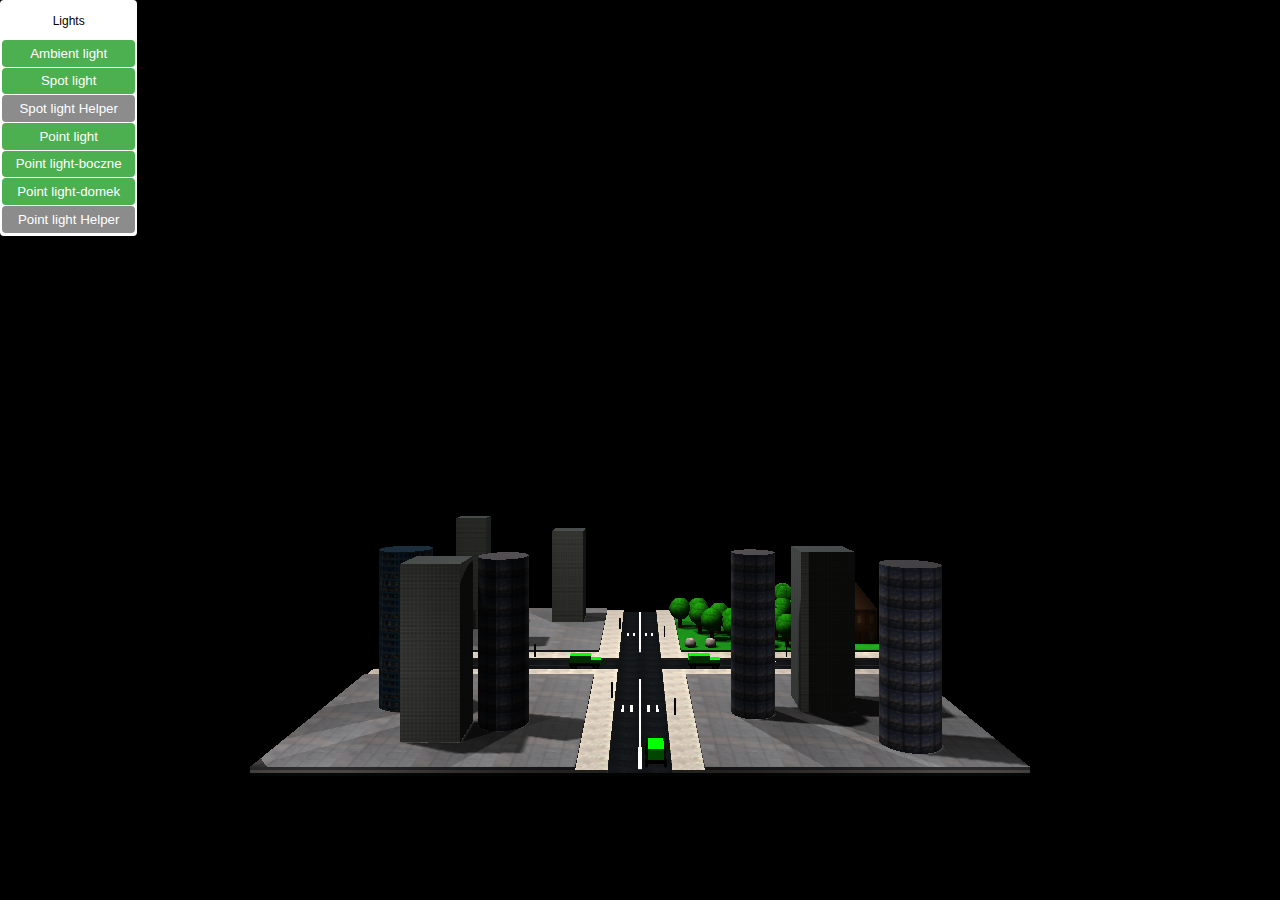
==== index.html @ b3ef4231 "Add files via upload" ====
<!DOCTYPE html>
<html lang="en">
<head>
<meta charset="utf-8">
<title>Miasto</title>
<link type="text/css" rel="stylesheet" href="Miasto.css">

<script src="js/three.js"></script>
<script src="js/OrbitControls.js"></script>
</head>

<body>
<div id="controls">
  <div>
    <p>Lights</p>
    <input type="button" value="Ambient light" id="ambient-light" class="active" title="Ambient light on/off">
    <br>
    <input type="button" value="Spot light" id="spot-light" class="active" title="Spot light on/off">
    <br>
    <input type="button" value="Spot light Helper" id="spot-light-helper" class="inactive" title="Spot light helper on/off">
    <br>
    <input type="button" value="Point light" id="point-light" class="active" title="Point light on/off">
    <br>
    <input type="button" value="Point light-boczne" id="point-light-boczne" class="active" title="Point light-boczne on/off">
    <br>
    <input type="button" value="Point light-domek" id="point-light-domek" class="active" title="Point light-domek on/off">
    <br>
    <input type="button" value="Point light Helper" id="point-light-helper" class="inactive" title="Point light helper on/off">
  </div>
</div>
<div id="WebGL-output"></div>

<script src="Miasto.js"></script>

</body>
</html>
---- Miasto.css ----
body {
  margin: 0;
  overflow: hidden;
}

canvas {
  height: 100%;
  width: 100%;
}

div[id="controls"] {
  background-color: white;
  border: none;
  border-radius: 4px;
  font-family: sans-serif;
  font-size: 12px;
  left: 0;
  padding: 2px;
  position: absolute;
  text-align: center;
  top: 0;
  z-index: 1;
}

input[type="button"] {
  border: none;
  border-radius: 4px;
  color: #FFF;
  cursor: pointer;
  height: 2em;
  margin-bottom: 1px;
  text-align: center;
}

input[id] {
  width: 10em;
}

input[type="button"]:active {
  transform: translateY(1px);
}

.inactive {
  background-color: #8c8c8c;
}

.inactive:hover {
  background-color: #cccccc;
}

.active {
  background-color: #4CAF50;
}

.active:hover {
  background-color: #6cdf70;
}
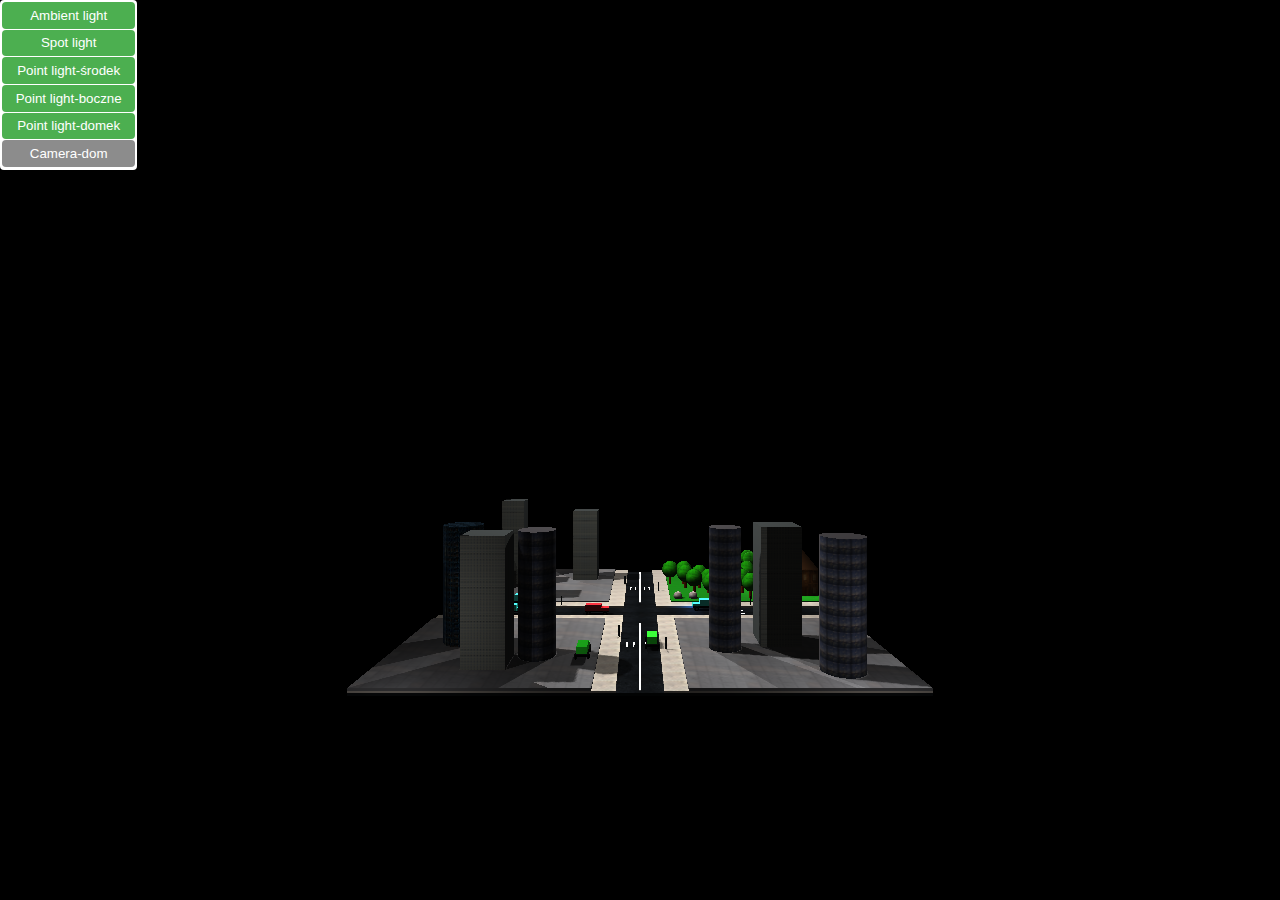
==== commit 0f5dac05: "Add files via upload" ====
--- a/index.html
+++ b/index.html
@@ -12,20 +12,17 @@
 <body>
 <div id="controls">
   <div>
-    <p>Lights</p>
     <input type="button" value="Ambient light" id="ambient-light" class="active" title="Ambient light on/off">
     <br>
     <input type="button" value="Spot light" id="spot-light" class="active" title="Spot light on/off">
     <br>
-    <input type="button" value="Spot light Helper" id="spot-light-helper" class="inactive" title="Spot light helper on/off">
-    <br>
-    <input type="button" value="Point light" id="point-light" class="active" title="Point light on/off">
+    <input type="button" value="Point light-środek" id="point-light-środek" class="active" title="Point light środek on/off">
     <br>
     <input type="button" value="Point light-boczne" id="point-light-boczne" class="active" title="Point light-boczne on/off">
     <br>
     <input type="button" value="Point light-domek" id="point-light-domek" class="active" title="Point light-domek on/off">
     <br>
-    <input type="button" value="Point light Helper" id="point-light-helper" class="inactive" title="Point light helper on/off">
+    <input type="button" value="Camera-dom" id="Camera-dom" class="inactive" title="Camera-dom on/off">
   </div>
 </div>
 <div id="WebGL-output"></div>
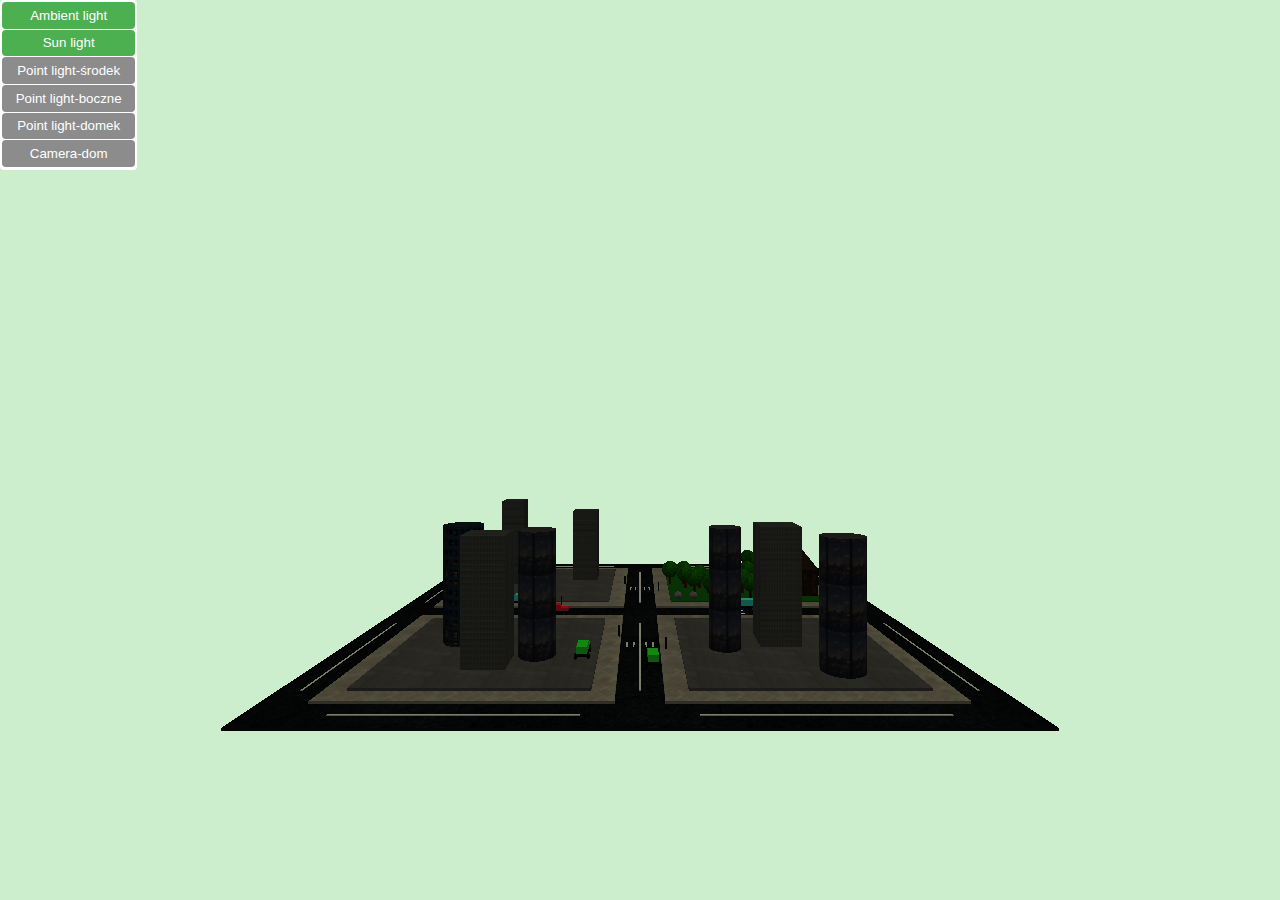
==== commit 795945aa: "Add files via upload" ====
--- a/index.html
+++ b/index.html
@@ -14,13 +14,13 @@
   <div>
     <input type="button" value="Ambient light" id="ambient-light" class="active" title="Ambient light on/off">
     <br>
-    <input type="button" value="Spot light" id="spot-light" class="active" title="Spot light on/off">
+    <input type="button" value="Sun light" id="Sun-light" class="active" title="Sun light on/off">
     <br>
-    <input type="button" value="Point light-środek" id="point-light-środek" class="active" title="Point light środek on/off">
+    <input type="button" value="Point light-środek" id="point-light-środek" class="inactive" title="Point light środek on/off">
     <br>
-    <input type="button" value="Point light-boczne" id="point-light-boczne" class="active" title="Point light-boczne on/off">
+    <input type="button" value="Point light-boczne" id="point-light-boczne" class="inactive" title="Point light-boczne on/off">
     <br>
-    <input type="button" value="Point light-domek" id="point-light-domek" class="active" title="Point light-domek on/off">
+    <input type="button" value="Point light-domek" id="point-light-domek" class="inactive" title="Point light-domek on/off">
     <br>
     <input type="button" value="Camera-dom" id="Camera-dom" class="inactive" title="Camera-dom on/off">
   </div>
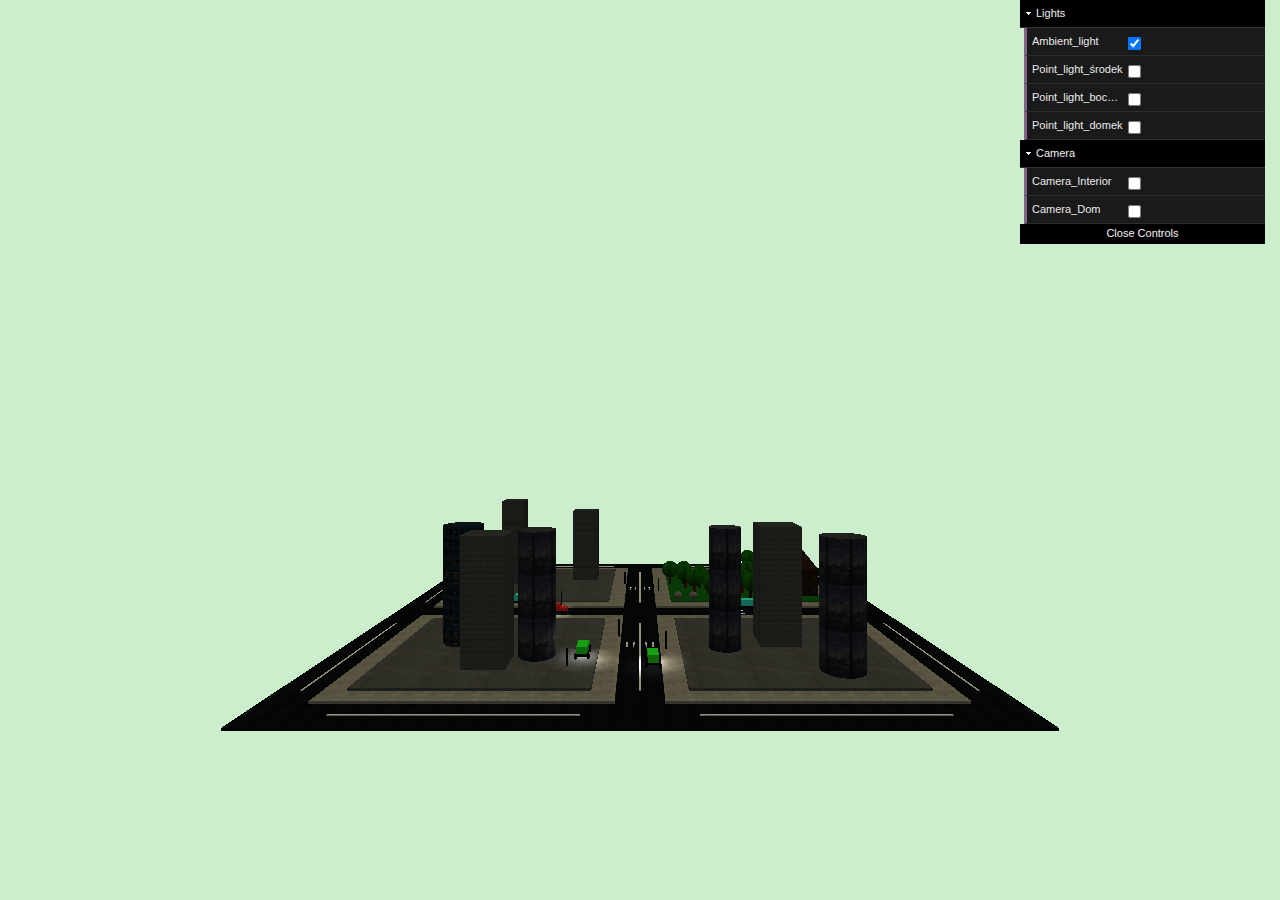
==== commit cb6a4d59: "Add files via upload" ====
--- a/index.html
+++ b/index.html
@@ -4,28 +4,16 @@
 <meta charset="utf-8">
 <title>Miasto</title>
 <link type="text/css" rel="stylesheet" href="Miasto.css">
+<script src='js/dat.gui.min.js'></script>
+
+
+<div id="ThreeJS" style="position: absolute; left:0px; top:0px"></div>
 
 <script src="js/three.js"></script>
 <script src="js/OrbitControls.js"></script>
 </head>
 
 <body>
-<div id="controls">
-  <div>
-    <input type="button" value="Ambient light" id="ambient-light" class="active" title="Ambient light on/off">
-    <br>
-    <input type="button" value="Sun light" id="Sun-light" class="active" title="Sun light on/off">
-    <br>
-    <input type="button" value="Point light-środek" id="point-light-środek" class="inactive" title="Point light środek on/off">
-    <br>
-    <input type="button" value="Point light-boczne" id="point-light-boczne" class="inactive" title="Point light-boczne on/off">
-    <br>
-    <input type="button" value="Point light-domek" id="point-light-domek" class="inactive" title="Point light-domek on/off">
-    <br>
-    <input type="button" value="Camera-dom" id="Camera-dom" class="inactive" title="Camera-dom on/off">
-  </div>
-</div>
-<div id="WebGL-output"></div>
 
 <script src="Miasto.js"></script>
 
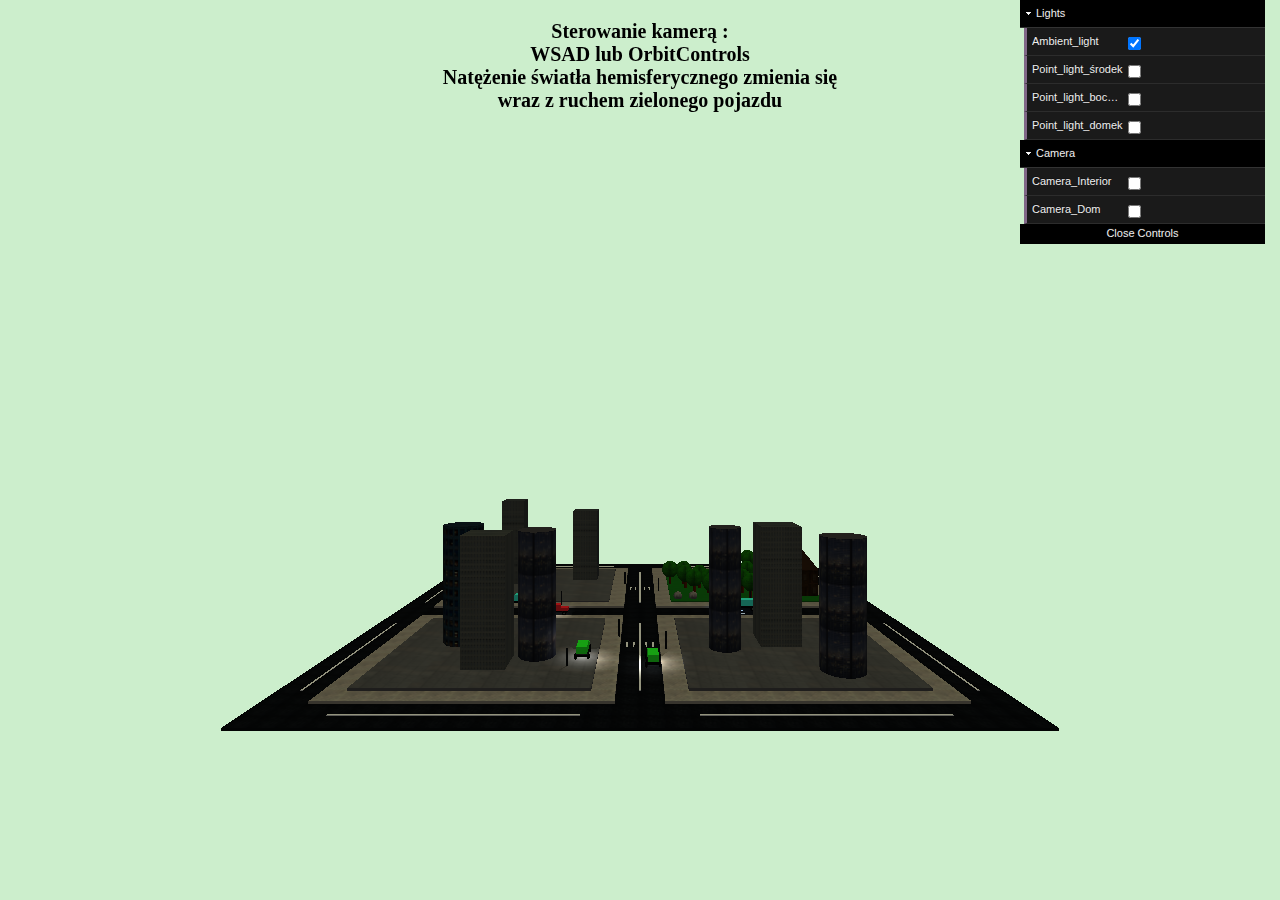
==== commit 690a55c6: "Update index.html" ====
--- a/index.html
+++ b/index.html
@@ -8,6 +8,9 @@
 
 
 <div id="ThreeJS" style="position: absolute; left:0px; top:0px"></div>
+  
+<div id="info">Sterowanie kamerą : <br>WSAD lub OrbitControls <br> Natężenie światła hemisferycznego zmienia się <br> wraz z ruchem zielonego pojazdu  </div>
+
 
 <script src="js/three.js"></script>
 <script src="js/OrbitControls.js"></script>
--- a/Miasto.css
+++ b/Miasto.css
@@ -55,3 +55,13 @@
 .active:hover {
   background-color: #6cdf70;
 }
+#info {
+	position: absolute;
+	top: 20px;
+	width: 100%;
+	text-align: center;
+	z-index: 100;
+	display:block;
+  font-weight: bold;
+  font-size: 20px;
+}
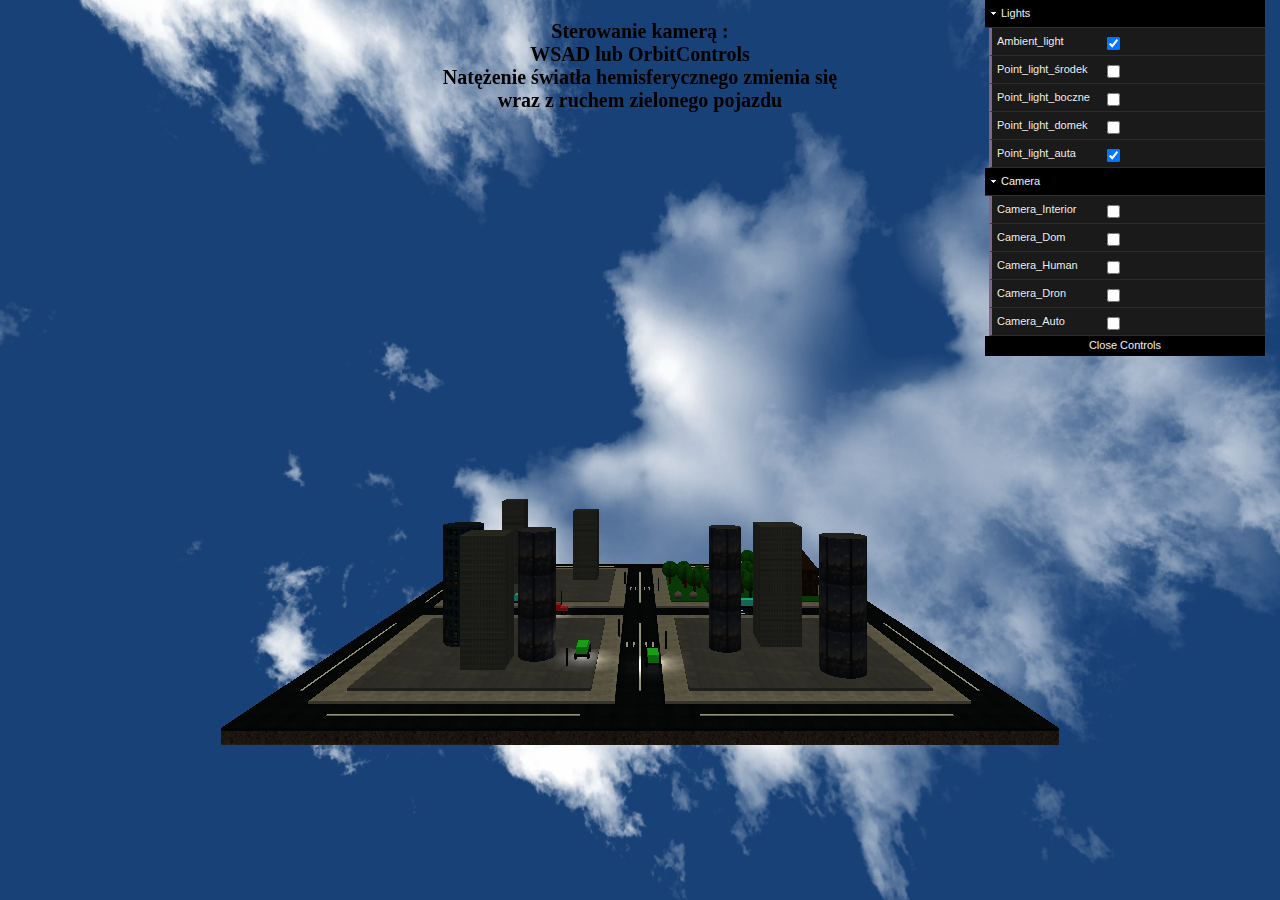
==== commit ae1d201b: "Add files via upload" ====
--- a/index.html
+++ b/index.html
@@ -7,10 +7,9 @@
 <script src='js/dat.gui.min.js'></script>
 
 
-<div id="ThreeJS" style="position: absolute; left:0px; top:0px"></div>
-  
+<div id="ThreeJS"></div>
+
 <div id="info">Sterowanie kamerą : <br>WSAD lub OrbitControls <br> Natężenie światła hemisferycznego zmienia się <br> wraz z ruchem zielonego pojazdu  </div>
-
 
 <script src="js/three.js"></script>
 <script src="js/OrbitControls.js"></script>
--- a/Miasto.css
+++ b/Miasto.css
@@ -6,6 +6,12 @@
 canvas {
   height: 100%;
   width: 100%;
+}
+
+div[id="ThreeJS"]{
+position: absolute; 
+left:0px; 
+top:0px;
 }
 
 div[id="controls"] {
@@ -17,7 +23,7 @@
   left: 0;
   padding: 2px;
   position: absolute;
-  text-align: center;
+  text-align: right;
   top: 0;
   z-index: 1;
 }
@@ -60,8 +66,8 @@
 	top: 20px;
 	width: 100%;
 	text-align: center;
-	z-index: 100;
+	z-index: 0;
 	display:block;
   font-weight: bold;
   font-size: 20px;
-}
+}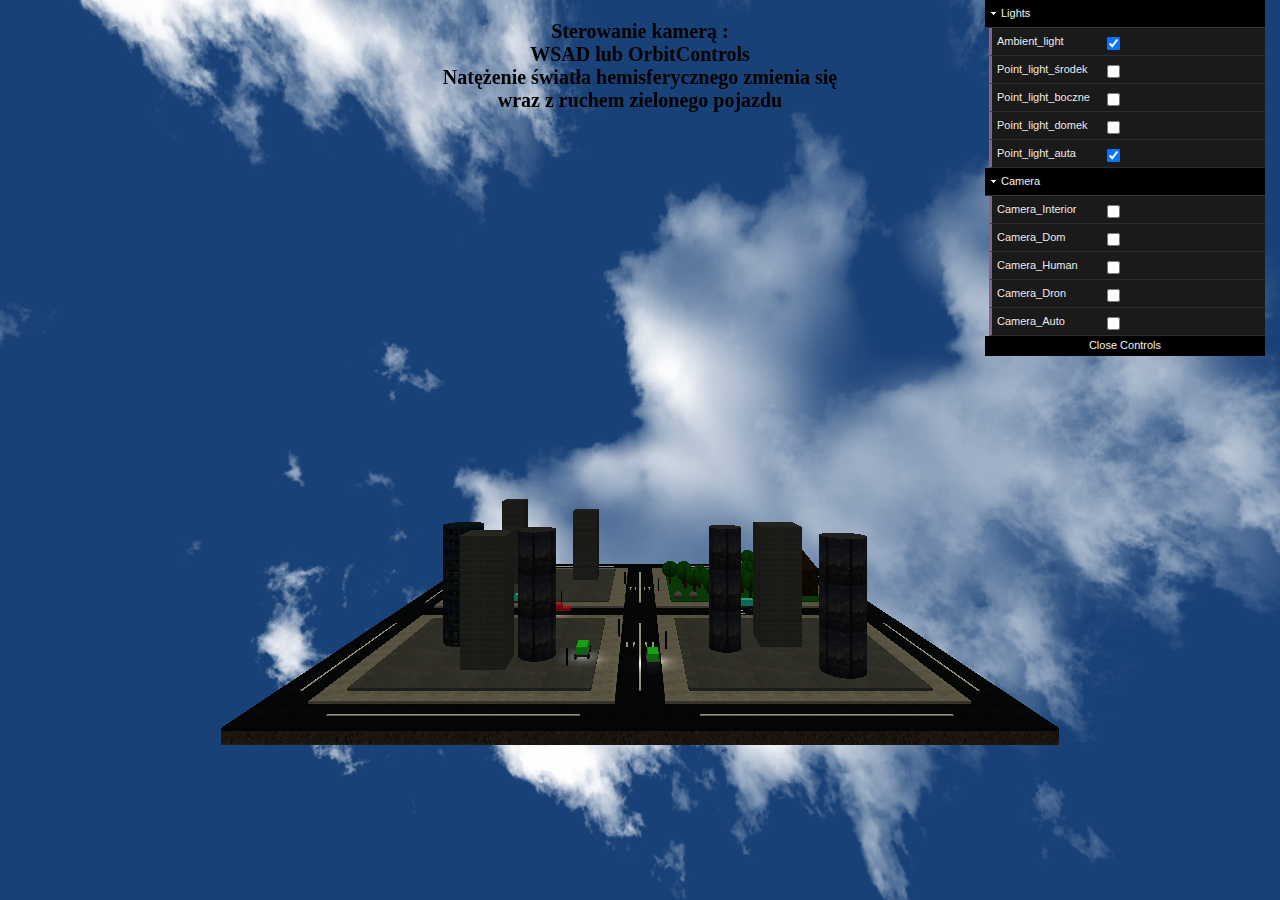
==== commit 66cf8994: "Add files via upload" ====
--- a/index.html
+++ b/index.html
@@ -10,7 +10,9 @@
 <div id="ThreeJS"></div>
 
 <div id="info">Sterowanie kamerą : <br>WSAD lub OrbitControls <br> Natężenie światła hemisferycznego zmienia się <br> wraz z ruchem zielonego pojazdu  </div>
-
+<div id="Interior">Kamera pokazuje wnętrze mieszkania<br> Orbit controls jak i WSAD wyłączone</div>
+<div id="Dom">Kamera skierowana na dom<br> Orbit controls jak i WSAD włączone</div>
+<div id="Human">Kamera symmulująca widok człowieka<br> Orbit controls wyłączone, poruszanie za pomocą AD</div>
 <script src="js/three.js"></script>
 <script src="js/OrbitControls.js"></script>
 </head>
--- a/Miasto.css
+++ b/Miasto.css
@@ -70,4 +70,37 @@
 	display:block;
   font-weight: bold;
   font-size: 20px;
+}
+#Interior {
+  visibility: hidden;
+	position: absolute;
+	top: 100px;
+	width: 100%;
+	text-align: center;
+	z-index: 0;
+	display:block;
+  font-weight: bold;
+  font-size: 20px;
+}
+#Dom {
+  visibility: hidden;
+	position: absolute;
+	top: 20px;
+	width: 100%;
+	text-align: center;
+	z-index: 0;
+	display:block;
+  font-weight: bold;
+  font-size: 20px;
+}
+#Human {
+  visibility: hidden;
+	position: absolute;
+	top: 20px;
+	width: 100%;
+	text-align: center;
+	z-index: 0;
+	display:block;
+  font-weight: bold;
+  font-size: 20px;
 }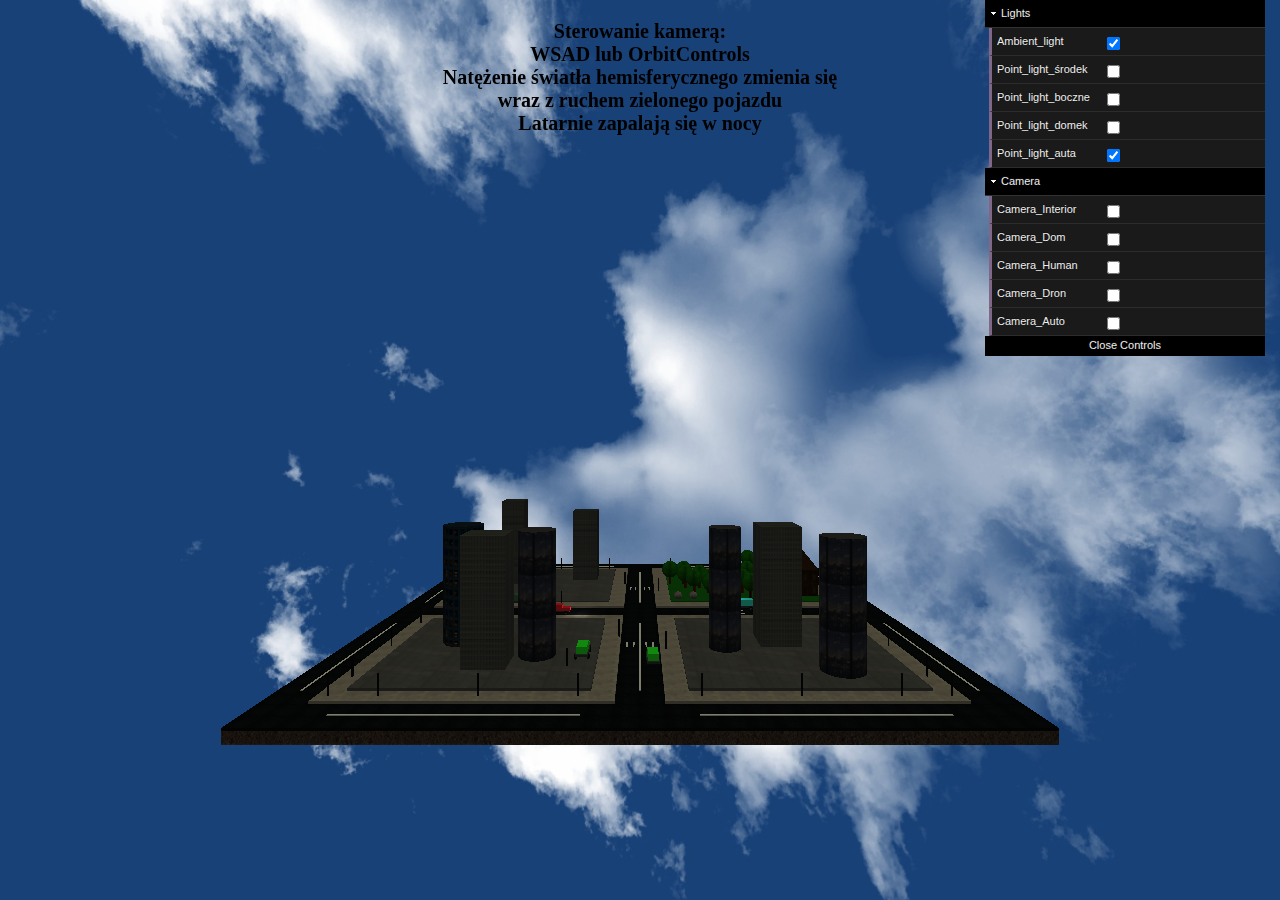
==== commit 6ce8776e: "Add files via upload" ====
--- a/index.html
+++ b/index.html
@@ -9,10 +9,12 @@
 
 <div id="ThreeJS"></div>
 
-<div id="info">Sterowanie kamerą : <br>WSAD lub OrbitControls <br> Natężenie światła hemisferycznego zmienia się <br> wraz z ruchem zielonego pojazdu  </div>
+<div id="info">Sterowanie kamerą: <br>WSAD lub OrbitControls <br> Natężenie światła hemisferycznego zmienia się <br> wraz z ruchem zielonego pojazdu <br> Latarnie zapalają się w nocy  </div>
 <div id="Interior">Kamera pokazuje wnętrze mieszkania<br> Orbit controls jak i WSAD wyłączone</div>
 <div id="Dom">Kamera skierowana na dom<br> Orbit controls jak i WSAD włączone</div>
-<div id="Human">Kamera symmulująca widok człowieka<br> Orbit controls wyłączone, poruszanie za pomocą AD</div>
+<div id="Human">Kamera symulująca widok człowieka<br> Orbit controls wyłączone, poruszanie za pomocą AD</div>
+<div id="Dron">Kamera symulująca widok drona</div>
+<div id="Auto">Kamera symulująca widok auta</div>
 <script src="js/three.js"></script>
 <script src="js/OrbitControls.js"></script>
 </head>
--- a/Miasto.css
+++ b/Miasto.css
@@ -103,4 +103,26 @@
 	display:block;
   font-weight: bold;
   font-size: 20px;
+}
+#Dron {
+  visibility: hidden;
+	position: absolute;
+	top: 20px;
+	width: 100%;
+	text-align: center;
+	z-index: 0;
+	display:block;
+  font-weight: bold;
+  font-size: 20px;
+}
+#Auto {
+  visibility: hidden;
+	position: absolute;
+	top: 20px;
+	width: 100%;
+	text-align: center;
+	z-index: 0;
+	display:block;
+  font-weight: bold;
+  font-size: 20px;
 }